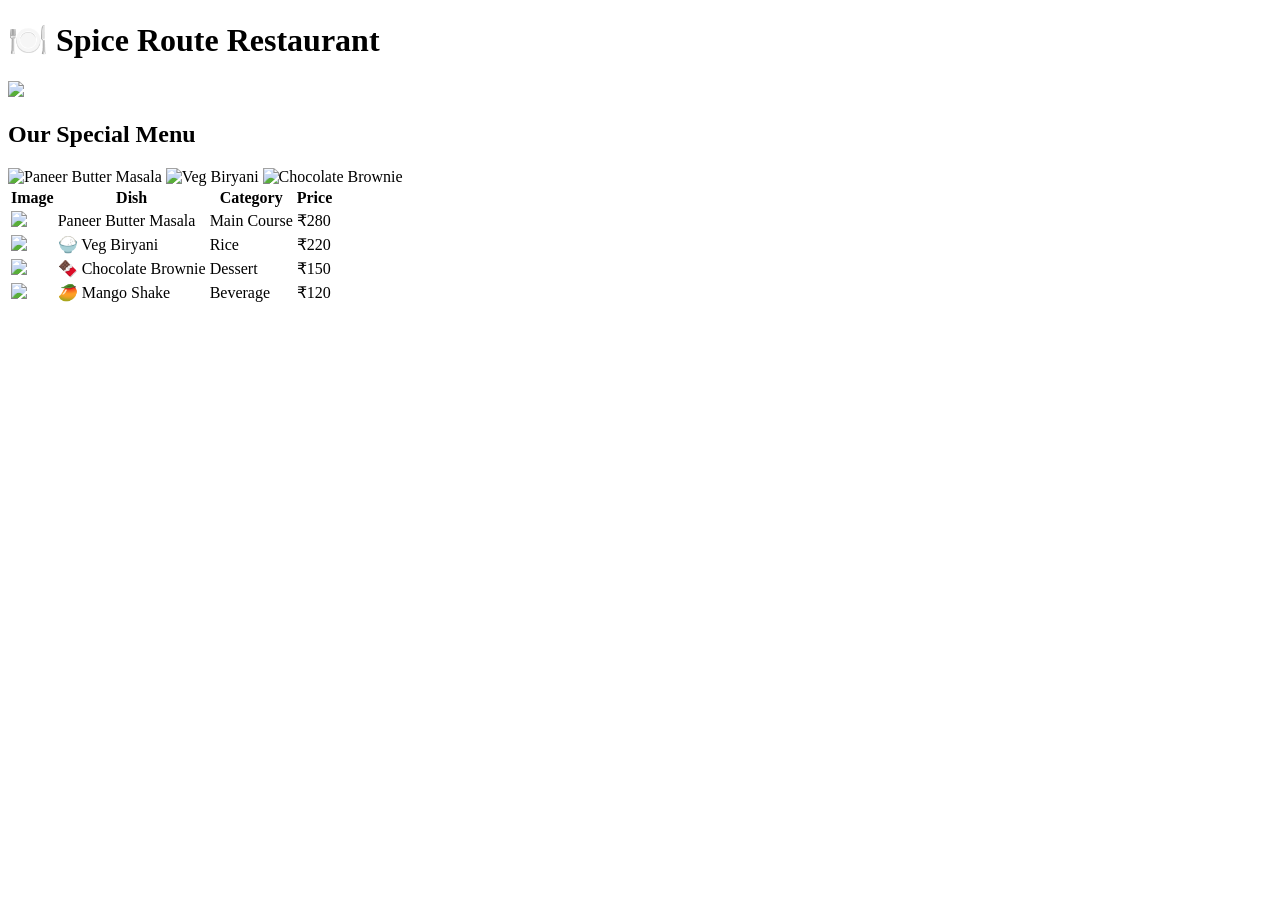
==== spices.html @ 7c465b53 "Add files via upload" ====
<!DOCTYPE html>
<html>
<head>
    <title>Spice Route Restaurant</title>
    <link rel="stylesheet" href="css/style2.css">
</head>
<body>

    <h1>🍽️ Spice Route Restaurant</h1>

    
   <img src="images/ban.png" class="banner">

   <h2>Our Special Menu</h2>

   <div class="gallery">

    <img src="images/pbm.webp" alt="Paneer Butter Masala">

    <img src="images/vb.jpg" alt="Veg Biryani">

    <img src="images/cb.jpg" alt="Chocolate Brownie">

   </div>
   

    <table>


        <tr>
            <th>Image</th>
            <th>Dish</th>
            <th>Category</th>
            <th>Price</th>
        </tr>

        <tr>
    <td>
        <img src="images/pbm.webp" class="food">
    </td>

    <td>Paneer Butter Masala</td>

    <td>Main Course</td>

    <td>₹280</td>
</tr>
        <tr>
            <td>
                <img src="images/vb.jpg" class="food">
            </td>
            <td>🍚 Veg Biryani</td>
            <td>Rice</td>
            <td>₹220</td>
        </tr>

        <tr>
            <td>
                <img src="images/cb.jpg" class="food">
            </td>
            <td>🍫 Chocolate Brownie</td>
            <td>Dessert</td>
            <td>₹150</td>
        </tr>

        <tr>
            <td>
                <img src="images/ml.jpg" class="food">
            </td>
            <td>🥭 Mango Shake</td>
            <td>Beverage</td>
            <td>₹120</td>
        </tr>

    </table>

</body>
</html>
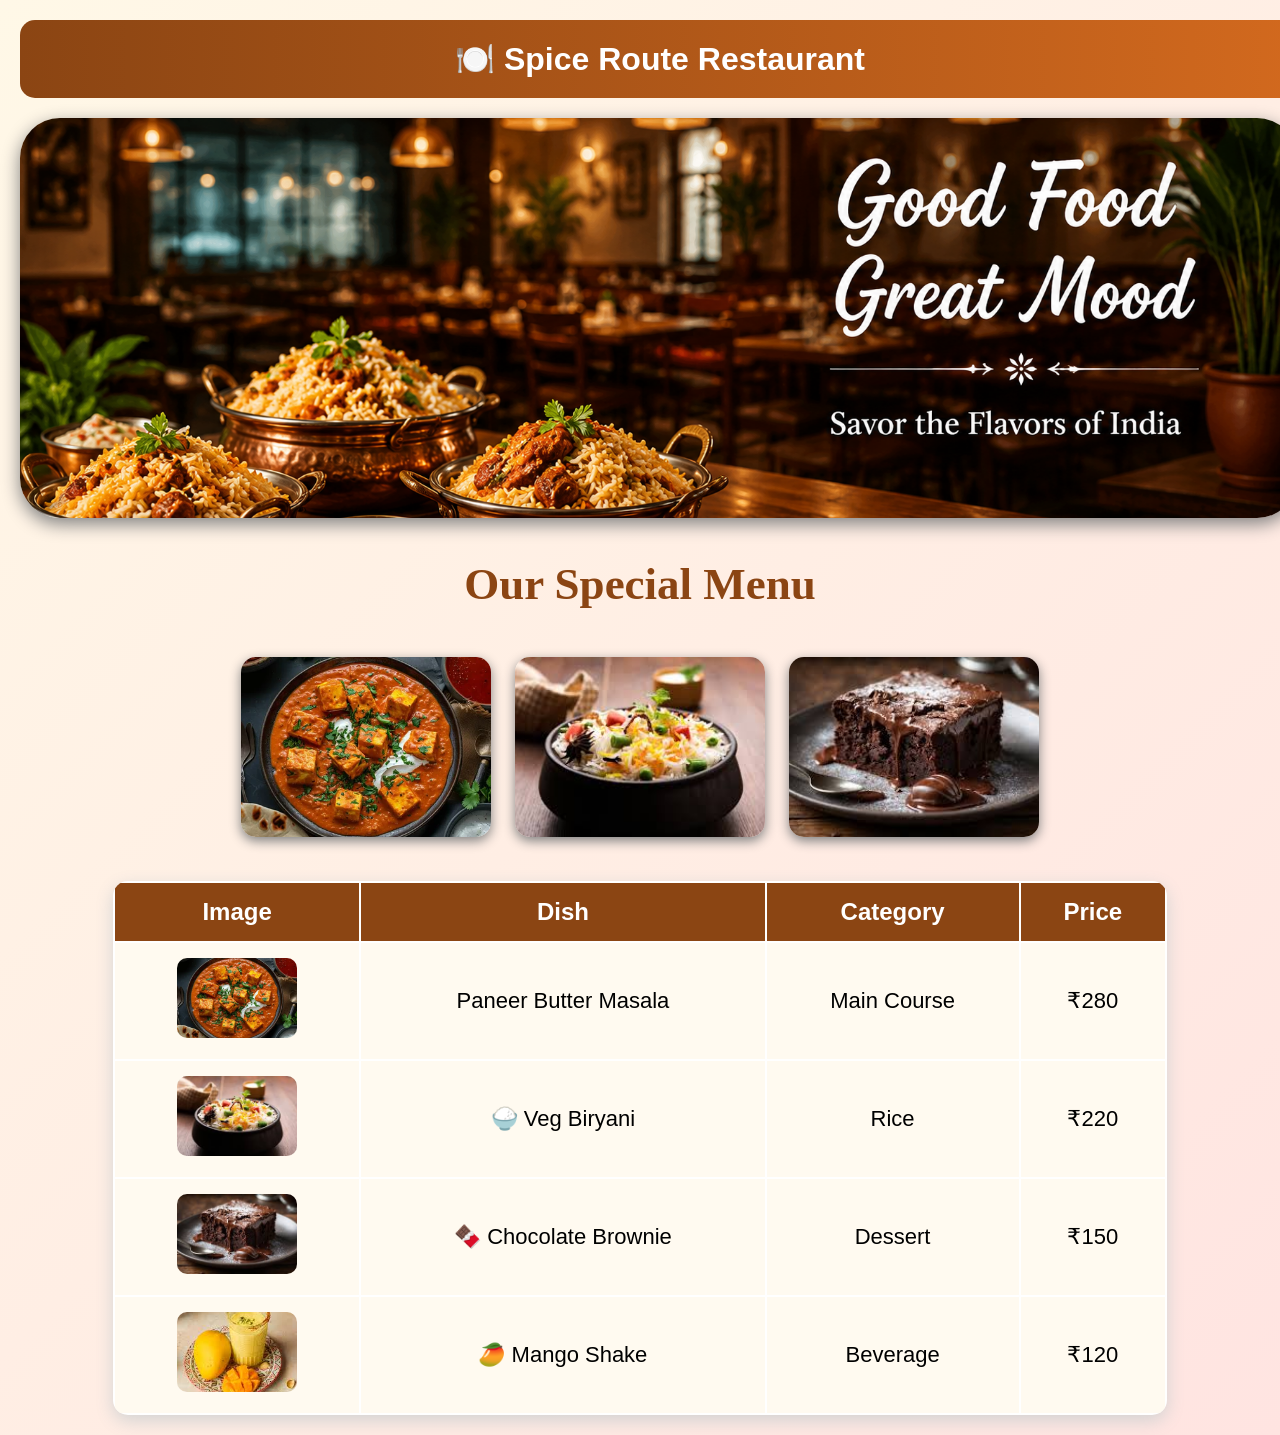
==== commit 4d5b8dc9: "Update spices.html" ====
--- a/spices.html
+++ b/spices.html
@@ -1,8 +1,10 @@
 <!DOCTYPE html>
 <html>
+    <!--Name:Nandika singh-->
+    <!--Roll No.: 2502900100157-->
 <head>
     <title>Spice Route Restaurant</title>
-    <link rel="stylesheet" href="css/style2.css">
+    <link rel="stylesheet" href="style2.css">
 </head>
 <body>
 
@@ -75,4 +77,4 @@
     </table>
 
 </body>
-</html>+</html>
--- a/style2.css
+++ b/style2.css
@@ -0,0 +1,90 @@
+body{
+    font-family:'Trebuchet MS',sans-serif;
+    background:linear-gradient(135deg,#fff8e7,#ffe4e1);
+    text-align:center;
+    margin:0;
+    padding:20px;
+}
+
+h1{
+    background:linear-gradient(to right,#8b4513,#d2691e);
+    color:white;
+    padding:20px;
+    width:100%;
+    margin:auto;
+    border-radius:15px;
+}
+
+.banner{
+    width:103%;
+    height:400px;
+    object-fit:cover;
+    display:block;
+    margin:20px auto;
+    border-radius:40px;
+    box-shadow:0px 6px 18px gray;
+}
+
+.box{
+    padding:20px;
+}
+
+table{
+    width:85%;
+    margin:auto;
+    background:white;
+    border-radius:15px;
+    overflow:hidden;
+    box-shadow:0px 6px 18px lightgray;
+}
+
+caption{
+    font-size:32px;
+    font-weight:bold;
+    color:#8b4513;
+    padding:15px;
+}
+
+th{
+    background:#8b4513;
+    color:white;
+    font-size:24px;
+    padding:15px;
+}
+
+td{
+    padding:15px;
+    font-size:22px;
+    background:#fffaf0;
+}
+
+tr:hover td{
+    background-color:#ffe4b5;
+}
+
+.gallery{
+    margin:30px auto;
+}
+
+.gallery img{
+    width:250px;
+    height:180px;
+    object-fit:cover;
+    border-radius:15px;
+    margin:10px;
+    box-shadow:0px 4px 12px gray;
+}
+
+h2{
+    color:#8b4513;
+    font-size:45px;
+    font-family:Georgia, serif;
+    margin-top:40px;
+} 
+
+.food{
+    width:120px;
+    height:80px;
+    object-fit:cover;
+    border-radius:10px;
+}
